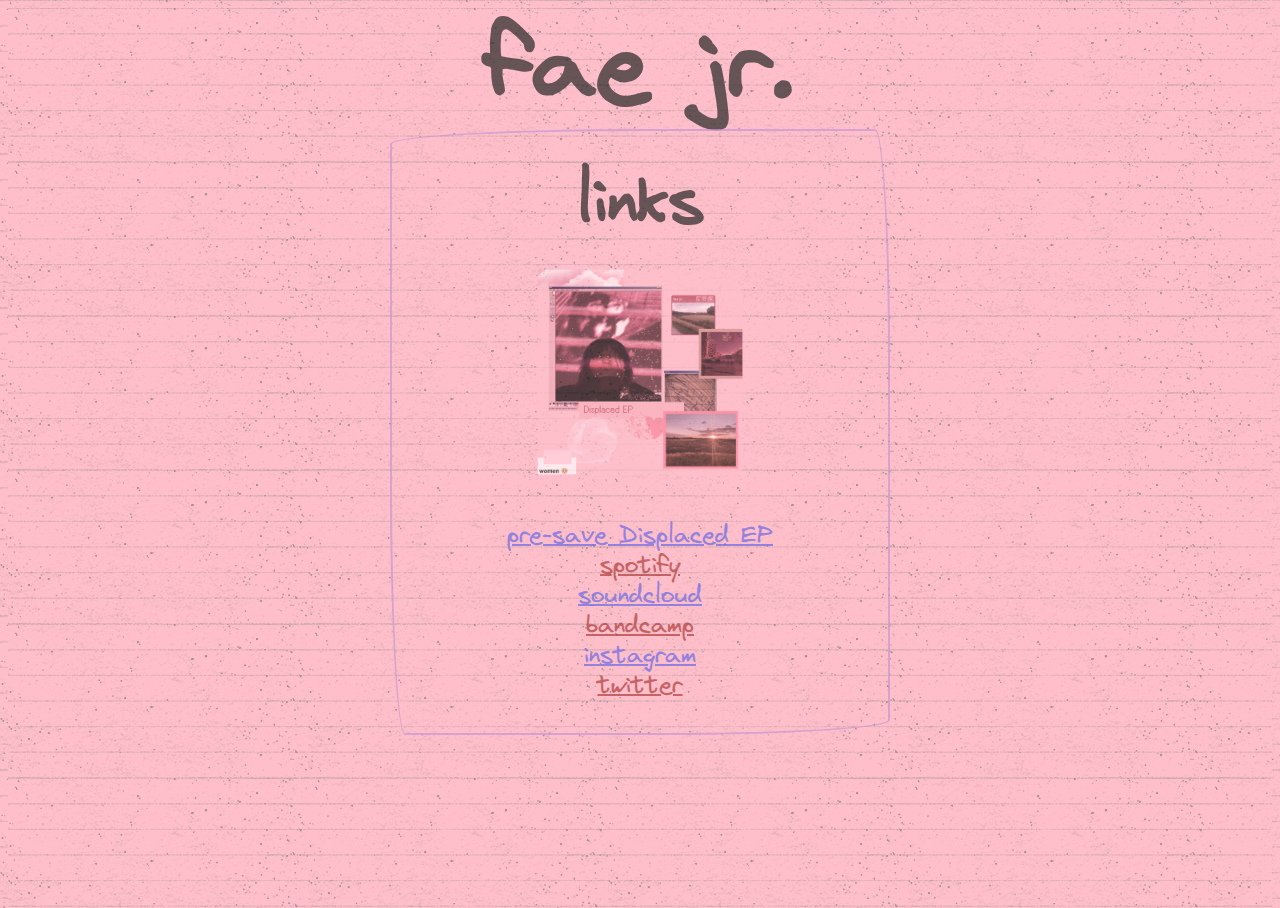
==== index.html @ ad641ae6 "displaced ep" ====
<!DOCTYPE html>
<html>
  <head>
    <title>fae jr.'s website</title>
    <meta name="author" content="fae jr." />
    <meta name="description" content="fae jr.'s website" />
    <meta name="viewport" content="width=device-width, initial-scale=1" />
    <meta charset="UTF-8" />
    <meta name="theme-color" content="#ffc0cb">
    <link rel="stylesheet" href="/assets/main.css" />
  </head>
  <body>
    <h1>
      fae jr.
    </h1>
    <main>
      <div class="links-container">
        <h2>links</h2>
        <a href="https://ffm.to/displaced-ep" title="pre-save Displaced EP"><img alt="pre-save Displaced EP" src="/assets/displaced-ep.jpg" class="album" /></a>
        <ul class="links">
          <li><a href="https://ffm.to/displaced-ep" title="pre-save Displaced EP!">pre-save Displaced EP</a></li>
          <li><a href="https://open.spotify.com/artist/5NOdBPstm34zfnfbWZjw4i" title="spotify">spotify</a></li>
          <li><a href="https://soundcloud.com/faejr" title="soundcloud">soundcloud</a></li>
          <li><a href="https://fae0jr.bandcamp.com/" title="twitter">bandcamp</a></li>
          <li><a href="https://instagram.com/faejr_music" title="instagram">instagram</a></li>
          <li><a href="https://twitter.com/faejr_" title="twitter">twitter</a></li>
        </ul>
      </div>
    </main>
    <script src="/assets/fairydustcursor.js"></script>
  </body>
</html>
---- assets/main.css ----
@font-face {
	font-family: Virgil;
	src:
		url('/assets/Virgil.woff2') format('woff2');
}

:root {
  --opacity: 0.7;
  --border-color: #c897d3;
}

html,
body {
  cursor: url("/assets/cursor-pencil.png"), auto;
  height: 100%;
  background-color: #febfca;
  /*background-image: url("https://www.transparenttextures.com/patterns/notebook-dark.png");*/
  background-image: url('/assets/notebook-dark.png');
  font-family: Virgil;
  color: #272727;
}

header,
main {
  text-align: center;
  margin-bottom: 32px;
}

h1 {
  font-size: 6rem;
  opacity: var(--opacity);
  margin: 0;
  padding: 0;
  text-align: center;
}

h2 {
  font-size: 4rem;
  margin: 0;
  padding: 0;
}

main {
    max-width: 500px;
    margin: 0 auto;
}

.links-container {
  opacity: var(--opacity);
  padding: 32px;
  /*background-color: #ffd8de;*/

  border: 2px solid var(--border-color);
  border-radius: 255px 15px 225px 15px/15px 225px 15px 255px;
}

.links {
    /*border: 2px dashed pink;*/
    margin: 0 auto;
    padding: 0;
    max-width: 65%;
    font-size: 24px;
}

li:nth-child(even) a {
  color: rgb(177, 60, 60);
}

a {
  color: rgb(105, 105, 231);
}

li {
    list-style: none;
}

.album {
  animation: album 4s ease 0s infinite normal forwards;
  transform: scale(0.8);
  margin-bottom: 15px;
  max-height: 256px;
}

@keyframes album {
	0%,
	100% {
		transform: scale(0.8) rotate(0deg);
		transform-origin: 50% 100%;
	}

	10% {
		transform: scale(0.8) rotate(2deg);
	}

	20%,
	40%,
	60% {
		transform: scale(0.8) rotate(-4deg);
	}

	30%,
	50%,
	70% {
		transform: scale(0.8) rotate(4deg);
	}

	80% {
		transform: scale(0.8) rotate(-2deg);
	}

	90% {
		transform: scale(0.8) rotate(2deg);
	}
}
/* for Firefox */
@-moz-keyframes scroll-text-anim {
  from {
    -moz-transform: translateX(100%);
  }
  to {
    -moz-transform: translateX(-100%);
  }
}

/* for Chrome */
@-webkit-keyframes scroll-text-anim {
  from {
    -webkit-transform: translateX(100%);
  }
  to {
    -webkit-transform: translateX(-100%);
  }
}

@keyframes scroll-text-anim {
  from {
    -moz-transform: translateX(100%);
    -webkit-transform: translateX(100%);
    transform: translateX(100%);
  }
  to {
    -moz-transform: translateX(-100%);
    -webkit-transform: translateX(-100%);
    transform: translateX(-100%);
  }
}

.sleepy-zone-webring-container {
  all: unset;

  display: flex;
  flex-direction: column;

  text-align: center;
  padding: 1rem 0;
  /*background-color: #ffd8de;*/
  margin-top: 1rem;

  border: 2px solid var(--border-color);
  border-radius: 255px 15px 225px 15px/15px 225px 15px 255px;
  opacity: var(--opacity);
}

.sleepy-zone-webring-description {
  margin-block-end: 0.5em;
}

.sleepy-zone-webring-container a {
  text-decoration: none;
  border-bottom: 1px solid hsl(275, 57%, 68%);
}

.sleepy-zone-webring-site-links {
  display: grid;
  grid-template-columns: repeat(3, minmax(0, 1fr));

  list-style: none;
  margin: 0;
  padding: 0;
}

.sleepy-zone-webring-prev-site a::before {
  content: "<- ";
  margin-inline-end: 1ch;
}

.sleepy-zone-webring-next-site a::after {
  content: " ->";
  margin-inline-start: 1ch;
}
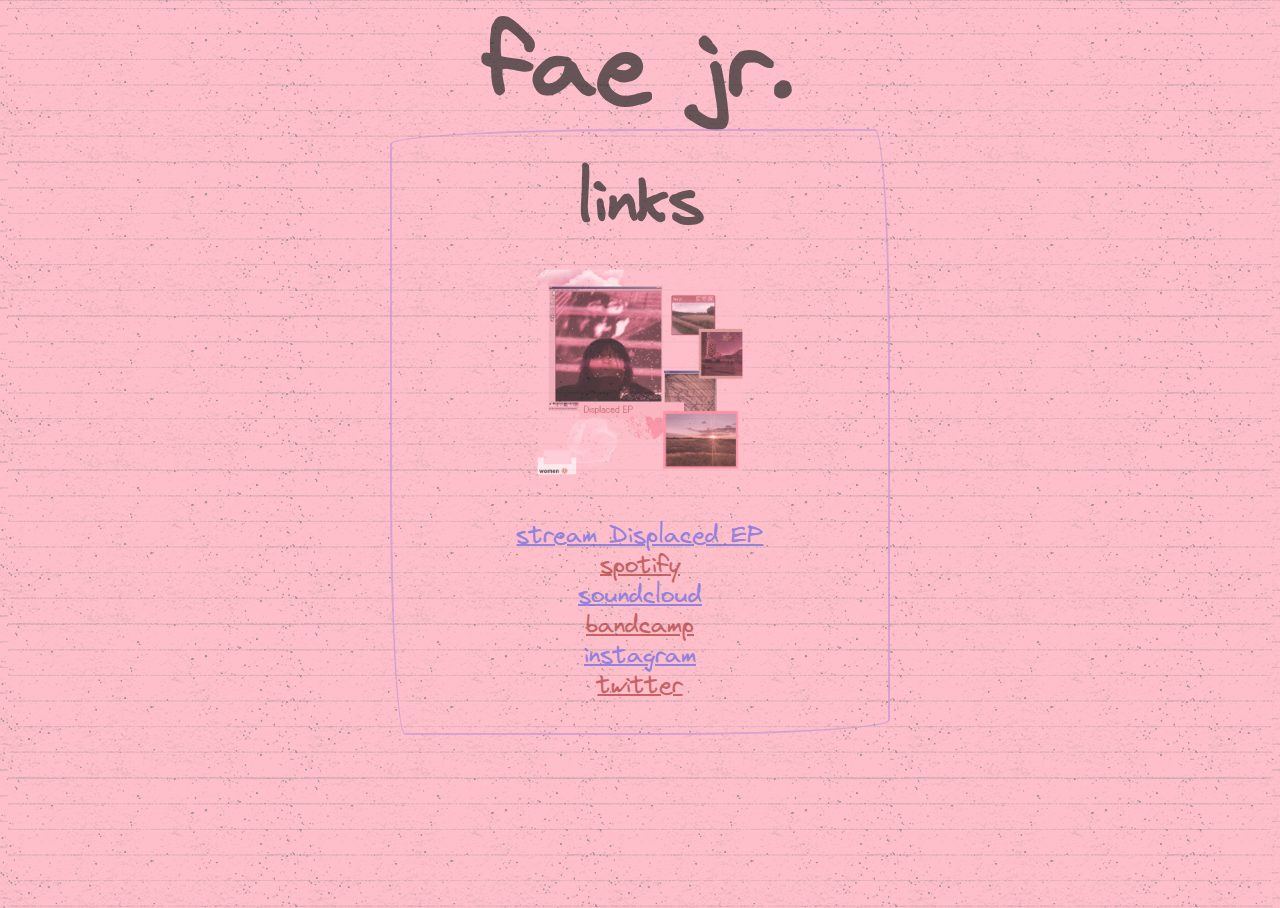
==== commit d0563d45: "stream" ====
--- a/index.html
+++ b/index.html
@@ -7,7 +7,7 @@
     <meta name="viewport" content="width=device-width, initial-scale=1" />
     <meta charset="UTF-8" />
     <meta name="theme-color" content="#ffc0cb">
-    <link rel="stylesheet" href="/assets/main.css" />
+    <link rel="stylesheet" href="/assets/main.css?cachebust" />
   </head>
   <body>
     <h1>
@@ -16,9 +16,9 @@
     <main>
       <div class="links-container">
         <h2>links</h2>
-        <a href="https://ffm.to/displaced-ep" title="pre-save Displaced EP"><img alt="pre-save Displaced EP" src="/assets/displaced-ep.jpg" class="album" /></a>
+        <a href="https://ffm.to/displaced-ep" title="stream Displaced EP"><img alt="stream Displaced EP" src="/assets/displaced-ep.jpg" class="album" /></a>
         <ul class="links">
-          <li><a href="https://ffm.to/displaced-ep" title="pre-save Displaced EP!">pre-save Displaced EP</a></li>
+          <li><a href="https://ffm.to/displaced-ep" title="stream Displaced EP!">stream Displaced EP</a></li>
           <li><a href="https://open.spotify.com/artist/5NOdBPstm34zfnfbWZjw4i" title="spotify">spotify</a></li>
           <li><a href="https://soundcloud.com/faejr" title="soundcloud">soundcloud</a></li>
           <li><a href="https://fae0jr.bandcamp.com/" title="twitter">bandcamp</a></li>
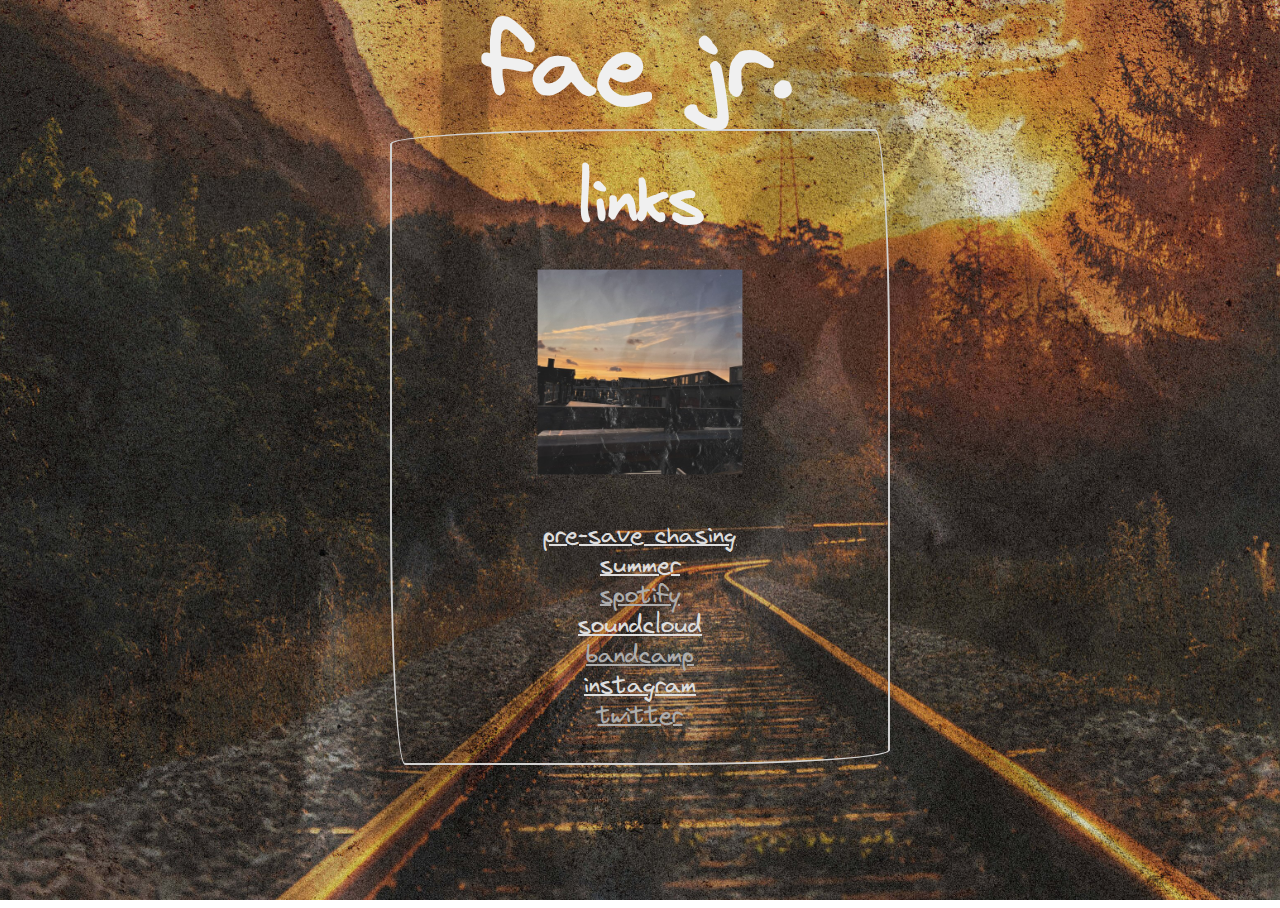
==== commit b0458c85: "mreow" ====
--- a/index.html
+++ b/index.html
@@ -7,7 +7,7 @@
     <meta name="viewport" content="width=device-width, initial-scale=1" />
     <meta charset="UTF-8" />
     <meta name="theme-color" content="#ffc0cb">
-    <link rel="stylesheet" href="/assets/main.css?cachebust" />
+    <link rel="stylesheet" href="/assets/main.css" />
   </head>
   <body>
     <h1>
@@ -16,9 +16,9 @@
     <main>
       <div class="links-container">
         <h2>links</h2>
-        <a href="https://ffm.to/displaced-ep" title="stream Displaced EP"><img alt="stream Displaced EP" src="/assets/displaced-ep.jpg" class="album" /></a>
+        <a href=https://ffm.to/faejr-chasing-summer" title="pre-save chasing summer"><img alt="pre-save chasing summer" src="/assets/chasingsummer.jpg" class="album" /></a>
         <ul class="links">
-          <li><a href="https://ffm.to/displaced-ep" title="stream Displaced EP!">stream Displaced EP</a></li>
+          <li><a href="https://ffm.to/faejr-chasing-summer" title="pre-save chasing summer">pre-save chasing summer</a></li>
           <li><a href="https://open.spotify.com/artist/5NOdBPstm34zfnfbWZjw4i" title="spotify">spotify</a></li>
           <li><a href="https://soundcloud.com/faejr" title="soundcloud">soundcloud</a></li>
           <li><a href="https://fae0jr.bandcamp.com/" title="twitter">bandcamp</a></li>
--- a/assets/main.css
+++ b/assets/main.css
@@ -5,19 +5,22 @@
 }
 
 :root {
-  --opacity: 0.7;
-  --border-color: #c897d3;
+  --opacity: 1;
+  --border-color: #d2d2d2;
 }
 
 html,
 body {
-  cursor: url("/assets/cursor-pencil.png"), auto;
+  cursor: url("/assets/sunflower.png"), auto;
   height: 100%;
-  background-color: #febfca;
-  /*background-image: url("https://www.transparenttextures.com/patterns/notebook-dark.png");*/
-  background-image: url('/assets/notebook-dark.png');
+  background-color: #ffffff;
+  background-image: url('/assets/test.jpg');
+  background-size: cover;
+  background-position: 50% 50%;
+  background-repeat: no-repeat;
+  background-attachment: fixed;
   font-family: Virgil;
-  color: #272727;
+  color: #f0f0f0;
 }
 
 header,
@@ -48,14 +51,12 @@
 .links-container {
   opacity: var(--opacity);
   padding: 32px;
-  /*background-color: #ffd8de;*/
 
   border: 2px solid var(--border-color);
   border-radius: 255px 15px 225px 15px/15px 225px 15px 255px;
 }
 
 .links {
-    /*border: 2px dashed pink;*/
     margin: 0 auto;
     padding: 0;
     max-width: 65%;
@@ -63,11 +64,11 @@
 }
 
 li:nth-child(even) a {
-  color: rgb(177, 60, 60);
+  color: rgb(173, 173, 173);
 }
 
 a {
-  color: rgb(105, 105, 231);
+  color: rgb(221, 221, 221);
 }
 
 li {
@@ -153,7 +154,6 @@
 
   text-align: center;
   padding: 1rem 0;
-  /*background-color: #ffd8de;*/
   margin-top: 1rem;
 
   border: 2px solid var(--border-color);
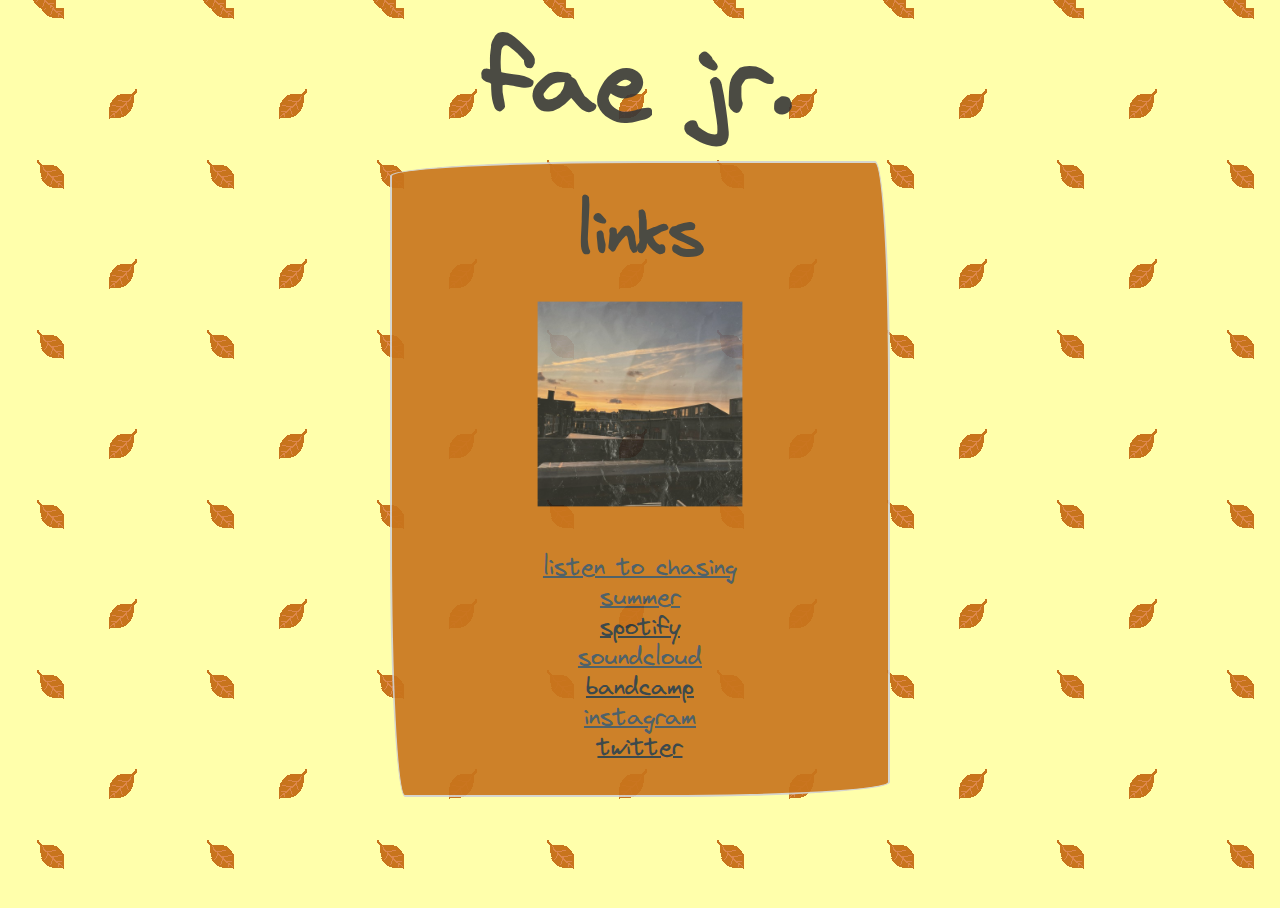
==== commit 8eacd5b5: "meow" ====
--- a/index.html
+++ b/index.html
@@ -6,24 +6,53 @@
     <meta name="description" content="fae jr.'s website" />
     <meta name="viewport" content="width=device-width, initial-scale=1" />
     <meta charset="UTF-8" />
-    <meta name="theme-color" content="#ffc0cb">
+    <meta name="theme-color" content="#ffc0cb" />
     <link rel="stylesheet" href="/assets/main.css" />
   </head>
   <body>
-    <h1>
-      fae jr.
-    </h1>
+    <h1>fae jr.</h1>
     <main>
       <div class="links-container">
         <h2>links</h2>
-        <a href=https://ffm.to/faejr-chasing-summer" title="pre-save chasing summer"><img alt="pre-save chasing summer" src="/assets/chasingsummer.jpg" class="album" /></a>
+        <a
+          href="https://ffm.to/faejr-chasing-summer"
+          title="listen to chasing summer"
+          ><img
+            alt="listen to chasing summer"
+            src="/assets/chasingsummer.jpg"
+            class="album"
+        /></a>
         <ul class="links">
-          <li><a href="https://ffm.to/faejr-chasing-summer" title="pre-save chasing summer">pre-save chasing summer</a></li>
-          <li><a href="https://open.spotify.com/artist/5NOdBPstm34zfnfbWZjw4i" title="spotify">spotify</a></li>
-          <li><a href="https://soundcloud.com/faejr" title="soundcloud">soundcloud</a></li>
-          <li><a href="https://fae0jr.bandcamp.com/" title="twitter">bandcamp</a></li>
-          <li><a href="https://instagram.com/faejr_music" title="instagram">instagram</a></li>
-          <li><a href="https://twitter.com/faejr_" title="twitter">twitter</a></li>
+          <li>
+            <a
+              href="https://ffm.to/faejr-chasing-summer"
+              title="listen to chasing summer"
+              >listen to chasing summer</a
+            >
+          </li>
+          <li>
+            <a
+              href="https://open.spotify.com/artist/5NOdBPstm34zfnfbWZjw4i"
+              title="spotify"
+              >spotify</a
+            >
+          </li>
+          <li>
+            <a href="https://soundcloud.com/faejr" title="soundcloud"
+              >soundcloud</a
+            >
+          </li>
+          <li>
+            <a href="https://fae0jr.bandcamp.com/" title="twitter">bandcamp</a>
+          </li>
+          <li>
+            <a href="https://instagram.com/faejr_music" title="instagram"
+              >instagram</a
+            >
+          </li>
+          <li>
+            <a href="https://twitter.com/faejr_" title="twitter">twitter</a>
+          </li>
         </ul>
       </div>
     </main>
--- a/assets/main.css
+++ b/assets/main.css
@@ -1,26 +1,21 @@
 @font-face {
-	font-family: Virgil;
-	src:
-		url('/assets/Virgil.woff2') format('woff2');
+  font-family: Virgil;
+  src: url("/assets/Virgil.woff2") format("woff2");
 }
 
 :root {
-  --opacity: 1;
+  --opacity: 0.9;
   --border-color: #d2d2d2;
 }
 
 html,
 body {
-  cursor: url("/assets/sunflower.png"), auto;
+  cursor: url("/assets/sunflower-inv.png"), auto;
   height: 100%;
   background-color: #ffffff;
-  background-image: url('/assets/test.jpg');
-  background-size: cover;
-  background-position: 50% 50%;
-  background-repeat: no-repeat;
-  background-attachment: fixed;
+  background-image: url("/assets/autumnleavemove.gif");
   font-family: Virgil;
-  color: #f0f0f0;
+  color: #383838;
 }
 
 header,
@@ -33,7 +28,7 @@
   font-size: 6rem;
   opacity: var(--opacity);
   margin: 0;
-  padding: 0;
+  padding: 1rem 0;
   text-align: center;
 }
 
@@ -44,11 +39,12 @@
 }
 
 main {
-    max-width: 500px;
-    margin: 0 auto;
+  max-width: 500px;
+  margin: 0 auto;
 }
 
 .links-container {
+  background: #c8741c;
   opacity: var(--opacity);
   padding: 32px;
 
@@ -57,22 +53,22 @@
 }
 
 .links {
-    margin: 0 auto;
-    padding: 0;
-    max-width: 65%;
-    font-size: 24px;
+  margin: 0 auto;
+  padding: 0;
+  max-width: 65%;
+  font-size: 24px;
 }
 
 li:nth-child(even) a {
-  color: rgb(173, 173, 173);
+  color: #273642;
 }
 
 a {
-  color: rgb(221, 221, 221);
+  color: #3c5263;
 }
 
 li {
-    list-style: none;
+  list-style: none;
 }
 
 .album {
@@ -83,35 +79,35 @@
 }
 
 @keyframes album {
-	0%,
-	100% {
-		transform: scale(0.8) rotate(0deg);
-		transform-origin: 50% 100%;
-	}
+  0%,
+  100% {
+    transform: scale(0.8) rotate(0deg);
+    transform-origin: 50% 100%;
+  }
 
-	10% {
-		transform: scale(0.8) rotate(2deg);
-	}
+  10% {
+    transform: scale(0.8) rotate(2deg);
+  }
 
-	20%,
-	40%,
-	60% {
-		transform: scale(0.8) rotate(-4deg);
-	}
+  20%,
+  40%,
+  60% {
+    transform: scale(0.8) rotate(-4deg);
+  }
 
-	30%,
-	50%,
-	70% {
-		transform: scale(0.8) rotate(4deg);
-	}
+  30%,
+  50%,
+  70% {
+    transform: scale(0.8) rotate(4deg);
+  }
 
-	80% {
-		transform: scale(0.8) rotate(-2deg);
-	}
+  80% {
+    transform: scale(0.8) rotate(-2deg);
+  }
 
-	90% {
-		transform: scale(0.8) rotate(2deg);
-	}
+  90% {
+    transform: scale(0.8) rotate(2deg);
+  }
 }
 /* for Firefox */
 @-moz-keyframes scroll-text-anim {
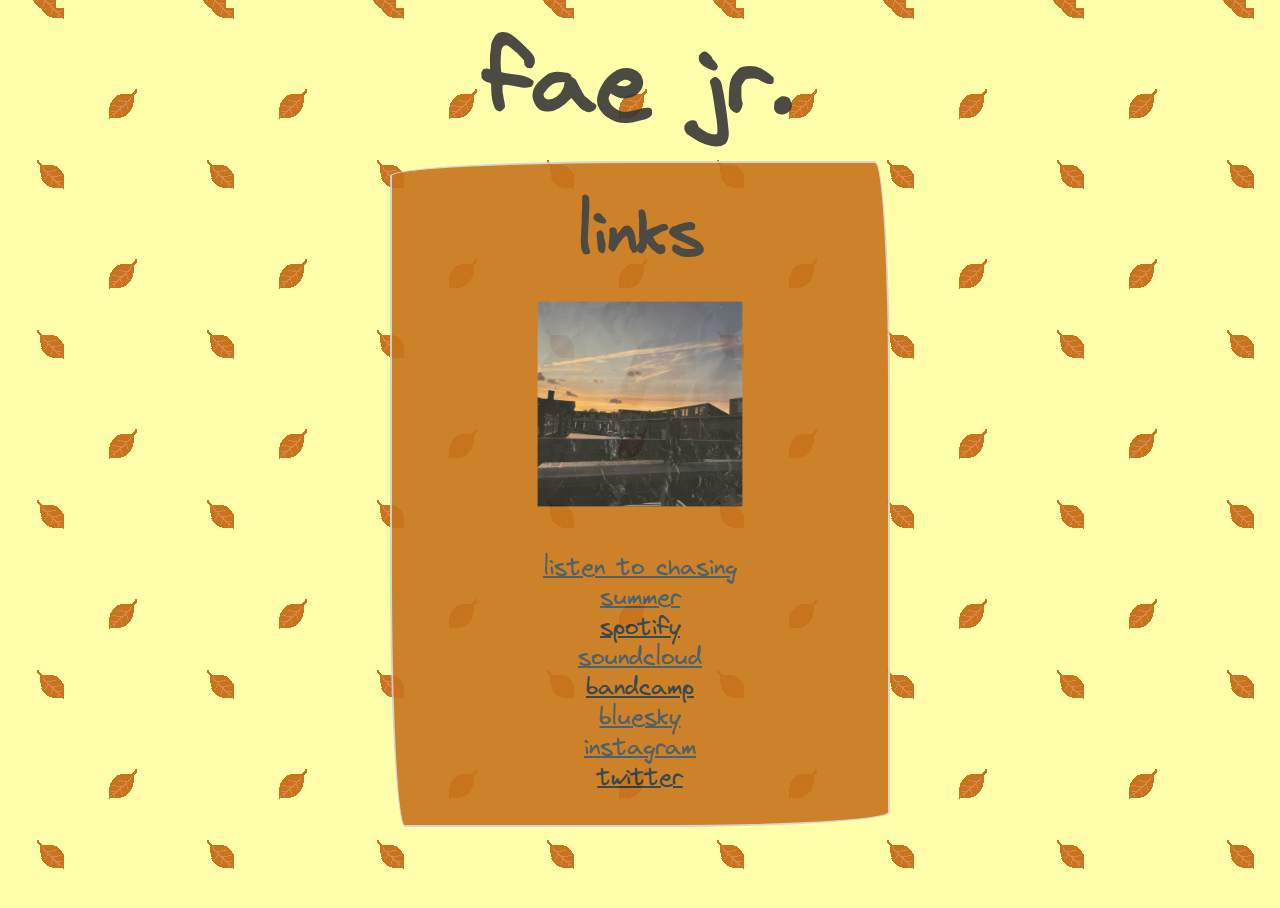
==== commit 54402f35: "bluesky" ====
--- a/index.html
+++ b/index.html
@@ -45,6 +45,11 @@
           <li>
             <a href="https://fae0jr.bandcamp.com/" title="twitter">bandcamp</a>
           </li>
+          <li></li>
+            <a href="https://bsky.app/profile/im.a.bnuuy.fyi" title="bluesky"
+              >bluesky</a
+            >
+          </li>
           <li>
             <a href="https://instagram.com/faejr_music" title="instagram"
               >instagram</a
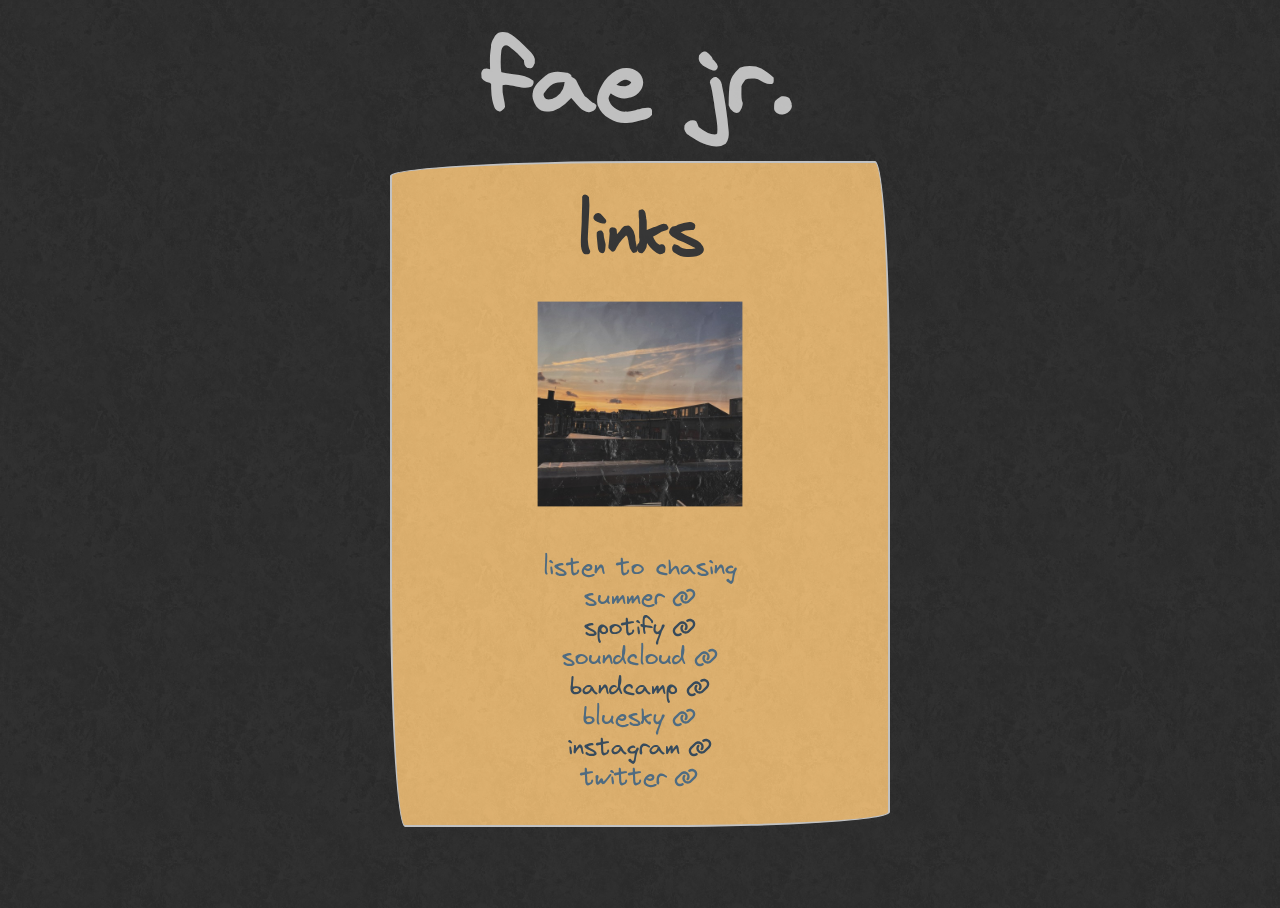
==== commit 6019acc2: "yoo" ====
--- a/index.html
+++ b/index.html
@@ -45,7 +45,7 @@
           <li>
             <a href="https://fae0jr.bandcamp.com/" title="twitter">bandcamp</a>
           </li>
-          <li></li>
+          <li>
             <a href="https://bsky.app/profile/im.a.bnuuy.fyi" title="bluesky"
               >bluesky</a
             >
--- a/assets/main.css
+++ b/assets/main.css
@@ -12,10 +12,10 @@
 body {
   cursor: url("/assets/sunflower-inv.png"), auto;
   height: 100%;
-  background-color: #ffffff;
-  background-image: url("/assets/autumnleavemove.gif");
+  background-color: #282828;
+  background-image: url("/assets/bgtile.png");
   font-family: Virgil;
-  color: #383838;
+  color: #d0d0d0;
 }
 
 header,
@@ -44,9 +44,11 @@
 }
 
 .links-container {
-  background: #c8741c;
+  background-color: #f2be72;
+  background-image: url("/assets/bgtile.png");
   opacity: var(--opacity);
   padding: 32px;
+  color: #383838;
 
   border: 2px solid var(--border-color);
   border-radius: 255px 15px 225px 15px/15px 225px 15px 255px;
@@ -60,11 +62,33 @@
 }
 
 li:nth-child(even) a {
-  color: #273642;
+  color: #394f62;
 }
 
 a {
-  color: #3c5263;
+  color: #53728a;
+  text-decoration: none;
+}
+
+a::after {
+  content: url("data:image/svg+xml,%3Csvg xmlns='http://www.w3.org/2000/svg' viewBox='0 0 640 512'%3E%3C!--!Font Awesome Free 6.6.0 by @fontawesome - https://fontawesome.com License - https://fontawesome.com/license/free Copyright 2024 Fonticons, Inc.--%3E%3Cpath d='M579.8 267.7c56.5-56.5 56.5-148 0-204.5c-50-50-128.8-56.5-186.3-15.4l-1.6 1.1c-14.4 10.3-17.7 30.3-7.4 44.6s30.3 17.7 44.6 7.4l1.6-1.1c32.1-22.9 76-19.3 103.8 8.6c31.5 31.5 31.5 82.5 0 114L422.3 334.8c-31.5 31.5-82.5 31.5-114 0c-27.9-27.9-31.5-71.8-8.6-103.8l1.1-1.6c10.3-14.4 6.9-34.4-7.4-44.6s-34.4-6.9-44.6 7.4l-1.1 1.6C206.5 251.2 213 330 263 380c56.5 56.5 148 56.5 204.5 0L579.8 267.7zM60.2 244.3c-56.5 56.5-56.5 148 0 204.5c50 50 128.8 56.5 186.3 15.4l1.6-1.1c14.4-10.3 17.7-30.3 7.4-44.6s-30.3-17.7-44.6-7.4l-1.6 1.1c-32.1 22.9-76 19.3-103.8-8.6C74 372 74 321 105.5 289.5L217.7 177.2c31.5-31.5 82.5-31.5 114 0c27.9 27.9 31.5 71.8 8.6 103.9l-1.1 1.6c-10.3 14.4-6.9 34.4 7.4 44.6s34.4 6.9 44.6-7.4l1.1-1.6C433.5 260.8 427 182 377 132c-56.5-56.5-148-56.5-204.5 0L60.2 244.3z'/%3E%3C/svg%3E");
+  display: inline-block;
+  height: 24px;
+  width: 24px;
+  padding-left: 8px;
+  vertical-align: middle;
+  filter: invert(46%) sepia(44%) saturate(353%) hue-rotate(164deg)
+    brightness(83%) contrast(84%);
+}
+
+li:nth-child(even) a::after {
+  filter: invert(31%) sepia(8%) saturate(1650%) hue-rotate(166deg)
+    brightness(90%) contrast(95%);
+}
+
+.links-container > a::after {
+  content: "";
+  display: none;
 }
 
 li {
